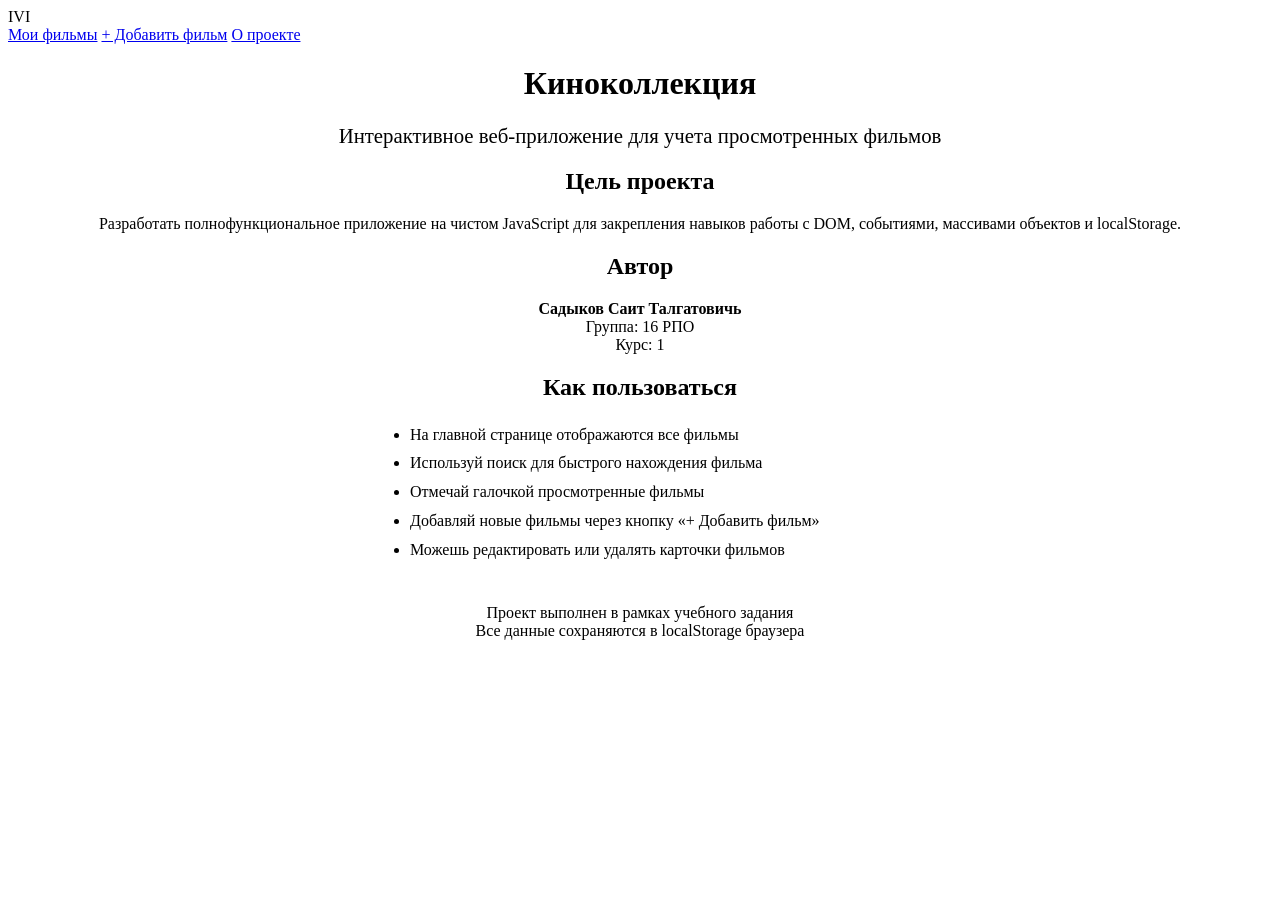
==== about.html @ 48a0979a "Add files via upload" ====
<!DOCTYPE html>
<html lang="ru">
<head>
  <meta charset="UTF-8">
  <meta name="viewport" content="width=device-width, initial-scale=1.0">
  <title>О проекте</title>
  <link rel="stylesheet" href="css/style.css">
</head>
<body>
  <header>
    <div class="logo">IVI</div>
    <nav>
      <a href="index.html">Мои фильмы</a>
      <a href="form.html">+ Добавить фильм</a>
      <a href="about.html">О проекте</a>
    </nav>
  </header>

  <main>
    <div class="form-container" style="text-align: center;">
      <h1>Киноколлекция</h1>
      <p style="font-size: 1.3rem; margin: 20px 0;">Интерактивное веб-приложение для учета просмотренных фильмов</p>
      
      <h2>Цель проекта</h2>
      <p>Разработать полнофункциональное приложение на чистом JavaScript для закрепления навыков работы с DOM, событиями, массивами объектов и localStorage.</p>

      <h2>Автор</h2>
      <p><strong>Садыков Саит Талгатовичь</strong><br>
      Группа: 16 РПО <br>
      Курс: 1</p>

      <h2>Как пользоваться</h2>
      <ul style="text-align: left; max-width: 500px; margin: 20px auto; line-height: 1.8;">
        <li>На главной странице отображаются все фильмы</li>
        <li>Используй поиск для быстрого нахождения фильма</li>
        <li>Отмечай галочкой просмотренные фильмы</li>
        <li>Добавляй новые фильмы через кнопку «+ Добавить фильм»</li>
        <li>Можешь редактировать или удалять карточки фильмов</li>
      </ul>

      <p style="margin-top: 40px; color: var(--text-muted);">
        Проект выполнен в рамках учебного задания<br>
        Все данные сохраняются в localStorage браузера
      </p>
    </div>
  </main>
</body>
</html>
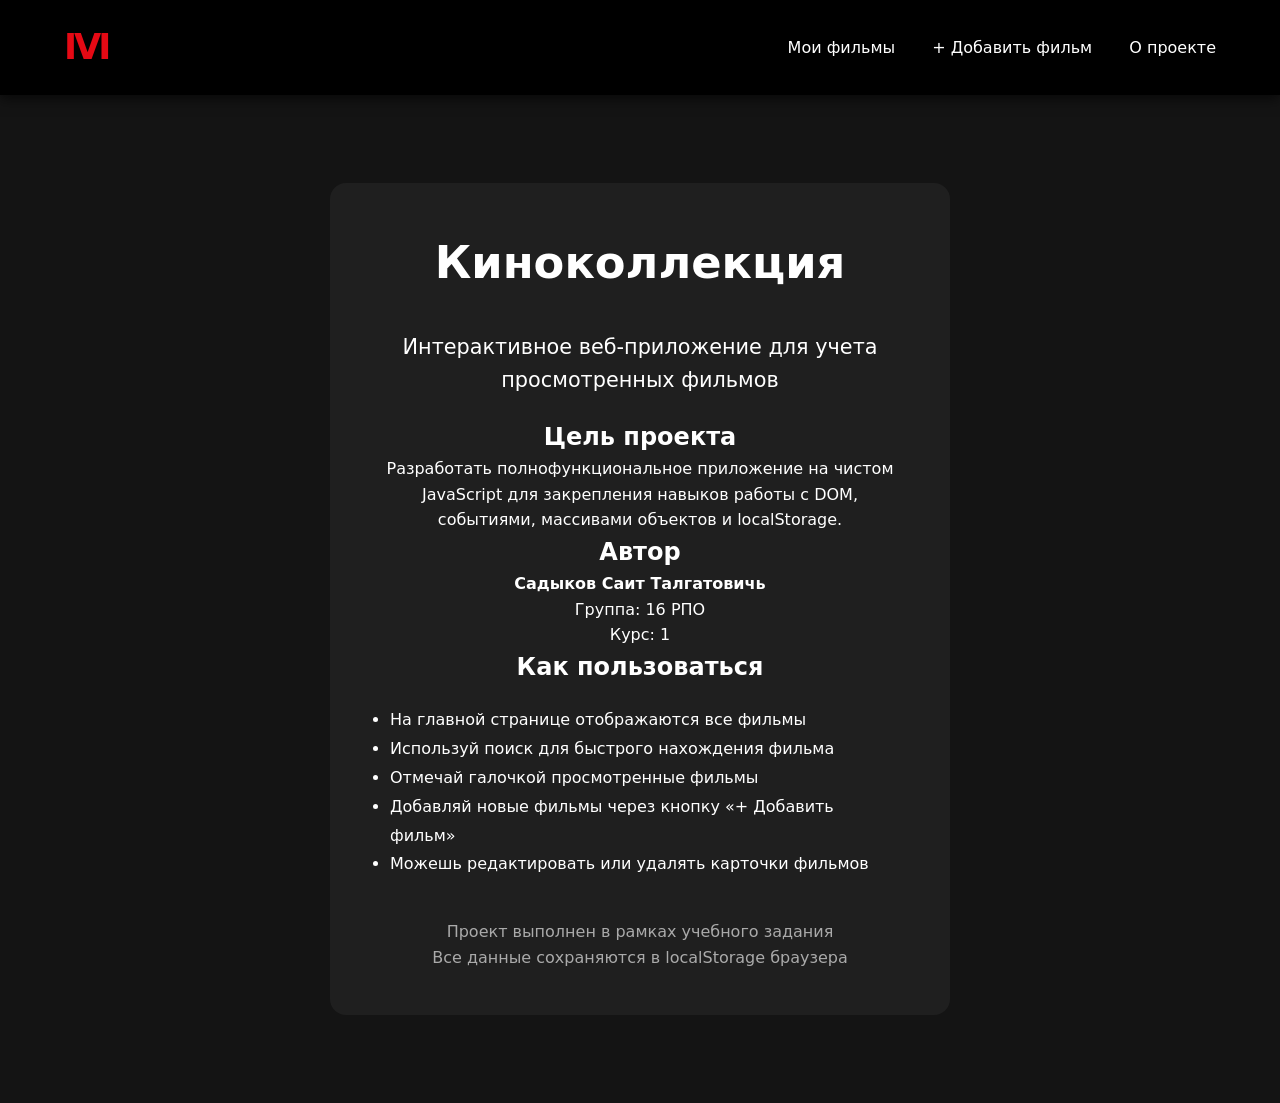
==== commit bf2a732c: "Update about.html" ====
--- a/about.html
+++ b/about.html
@@ -4,7 +4,7 @@
   <meta charset="UTF-8">
   <meta name="viewport" content="width=device-width, initial-scale=1.0">
   <title>О проекте</title>
-  <link rel="stylesheet" href="css/style.css">
+  <link rel="stylesheet" href="./css/style.css">
 </head>
 <body>
   <header>
@@ -45,4 +45,4 @@
     </div>
   </main>
 </body>
-</html>+</html>
--- a/css/style.css
+++ b/css/style.css
@@ -0,0 +1,197 @@
+:root {
+  --primary: #e50914;
+  --bg: #141414;
+  --card: #1f1f1f;
+  --text: #ffffff;
+  --text-muted: #aaaaaa;
+}
+
+* {
+  margin: 0;
+  padding: 0;
+  box-sizing: border-box;
+}
+
+body {
+  font-family: 'Segoe UI', system-ui, sans-serif;
+  background: var(--bg);
+  color: var(--text);
+  line-height: 1.6;
+}
+
+header {
+  background: #000;
+  padding: 1.2rem 5%;
+  display: flex;
+  align-items: center;
+  justify-content: space-between;
+  position: sticky;
+  top: 0;
+  z-index: 100;
+  box-shadow: 0 4px 12px rgba(0,0,0,0.6);
+}
+
+.logo {
+  font-size: 2.2rem;
+  font-weight: 900;
+  color: var(--primary);
+  letter-spacing: -3px;
+}
+
+nav a {
+  color: var(--text);
+  text-decoration: none;
+  margin-left: 2rem;
+  font-weight: 500;
+  transition: color 0.3s;
+}
+
+nav a:hover {
+  color: var(--primary);
+}
+
+main {
+  padding: 2.5rem 5%;
+  max-width: 1400px;
+  margin: 0 auto;
+}
+
+h1 {
+  font-size: 2.8rem;
+  margin-bottom: 2rem;
+  text-align: center;
+}
+
+#search {
+  width: 100%;
+  max-width: 600px;
+  margin: 0 auto 2.5rem;
+  display: block;
+  padding: 16px 20px;
+  background: #222;
+  border: none;
+  border-radius: 50px;
+  color: white;
+  font-size: 1.1rem;
+}
+
+.card-grid {
+  display: grid;
+  grid-template-columns: repeat(auto-fill, minmax(260px, 1fr));
+  gap: 2rem;
+}
+
+.card {
+  background: var(--card);
+  border-radius: 12px;
+  overflow: hidden;
+  transition: all 0.3s ease;
+}
+
+.card:hover {
+  transform: translateY(-10px);
+  box-shadow: 0 20px 40px rgba(229, 9, 20, 0.25);
+}
+
+.poster {
+  height: 360px;
+  background: #111;
+  display: flex;
+  align-items: center;
+  justify-content: center;
+  font-size: 5rem;
+  position: relative;
+}
+
+.poster img {
+  width: 100%;
+  height: 100%;
+  object-fit: cover;
+}
+
+.card-content {
+  padding: 1.25rem;
+}
+
+.card-content h3 {
+  font-size: 1.35rem;
+  margin-bottom: 0.4rem;
+}
+
+.genre {
+  color: var(--primary);
+  font-size: 0.95rem;
+  margin-bottom: 1rem;
+}
+
+.info {
+  display: flex;
+  justify-content: space-between;
+  align-items: center;
+  font-size: 0.95rem;
+}
+
+.status {
+  display: flex;
+  align-items: center;
+  gap: 8px;
+}
+
+.btn {
+  padding: 10px 18px;
+  border: none;
+  border-radius: 6px;
+  font-weight: 600;
+  cursor: pointer;
+  transition: all 0.3s;
+}
+
+.btn-primary {
+  background: var(--primary);
+  color: white;
+}
+
+.btn-primary:hover {
+  background: #f40612;
+}
+
+.btn-danger {
+  background: #333;
+  color: #ff6b6b;
+}
+
+.btn-danger:hover {
+  background: #ff4d4d;
+  color: white;
+}
+
+.form-container {
+  max-width: 620px;
+  margin: 3rem auto;
+  background: var(--card);
+  padding: 2.8rem;
+  border-radius: 16px;
+}
+
+input, select {
+  width: 100%;
+  padding: 14px 16px;
+  margin-bottom: 1.2rem;
+  background: #2a2a2a;
+  border: none;
+  border-radius: 8px;
+  color: white;
+  font-size: 1.05rem;
+}
+
+label {
+  display: block;
+  margin-bottom: 8px;
+  color: var(--text-muted);
+  font-weight: 500;
+}
+
+@media (max-width: 768px) {
+  nav a { margin: 0 0.8rem; font-size: 0.95rem; }
+  .card-grid { grid-template-columns: repeat(auto-fill, minmax(220px, 1fr)); }
+}
